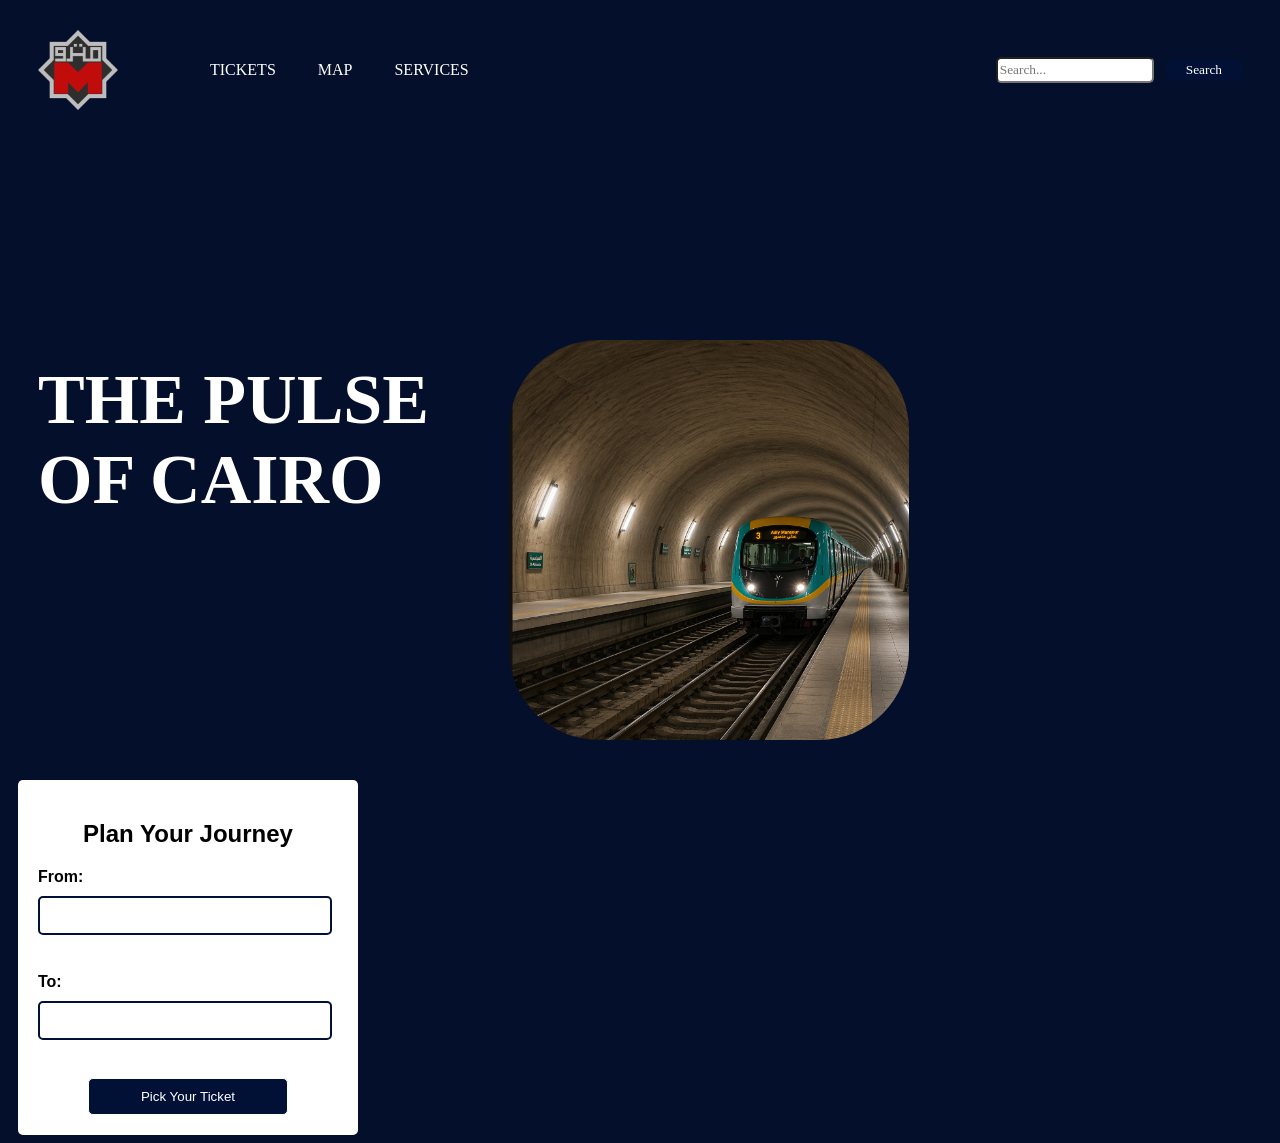
==== index.html @ cf231dbe "Add initial HTML structure, CSS styles, and metro car image - Created index.html with a navigation b" ====
<!DOCTYPE html>
<html lang="en">

<head>
    <meta charset="UTF-8">
    <meta name="viewport" content="width=device-width, initial-scale=1.0">
    <title>Metro Page</title>
    <link rel="stylesheet" href="Style.css">
</head>

<body>
    <nav class="navbar">
        <img src="Cairo_metro_logo.png" alt="Metro Logo" class="logo">
        <a href="#">TICKETS</a>
        <a href="#">MAP</a>
        <a href="#">SERVICES</a>
        <input type="text" placeholder="Search..." class="search-bar">
        <input type="button" value="Search" class="search-button">
    </nav>
</body>
<div class="card">
    <h1 class="description">
        THE PULSE <br >OF CAIRO
    </h1>

    <div class="metro-image">
        <img src="metrocar.png" alt="metro-image">
    </div>
</div>



<div class="metro-form">
    <h2>Plan Your Journey</h2>
    <form action="/submit" method="post">
        <label for="from">From:</label>
        <input type="text" id="from" name="from" required><br><br>
        <label for="to">To:</label>
        <input type="text" id="to" name="to" required><br><br>
        <input type="submit" value="Pick Your Ticket" class="submit-button">
    </form>
</div>




</html>
---- Style.css ----
body {
    background-color: #030f2b;
    font-family: Arial, sans-serif;
}

.navbar {
    display: flex;
    justify-content: flex-start;
    align-items: center;
    gap: 12px;
    padding: 20px;
    margin: 10px;
    color: #fff;
}

.navbar a {
    color: #fff;
    text-decoration: none;
    font-family: 'Times New Roman', Times, serif;
}

.navbar a+a {
    margin-left: 30px;
}


.logo {
    font-size: 24px;
    font-weight: bold;
    color: #fff;
    width: 80px;
    margin-right: 80px;
}

.search-bar {
    display: flex;
    align-items: center;
    background-color: #fff;
    border-radius: 5px;
    font-family: 'Times New Roman', Times, serif;
    width: 150px;
    margin-left: auto;
    height: 20px;
}

.search-button {
    background-color: #011136;
    color: #fff;
    border: none;
    padding: 0 20px;
    cursor: pointer;
    border-radius: 5px;
    height: 20px;
    box-sizing: border-box;
    text-align: center;
    font-family: 'Times New Roman', Times, serif;
}

.search-button input {
    border: none;
    padding: 10px;
    width: 100%;
    align-self: center;
    font-family: 'Times New Roman', Times, serif;
}

.search-button:hover {
    background-color: #fff;
    color: #011136;
    border: 1px solid #011136;
}
.card{
    display: flex;
    align-items: center;
    gap: 30px;
}


.description{
    padding-left:30px;
    color: #ffffff;
   
    font-size: 70px;
    font-family: 'Times New Roman', Times, serif;
}


.metro-image {
    margin-left: 50px;
     border-radius: 5px;
}

.metro-image img {
    display: block;
    margin-top: 200px;
    width: 400px;
    height: 400px;
    border-radius: 90px;
    margin-right: 30px;
}

.metro-form {
    background-color: #fff;
    padding: 20px;
    border-radius: 5px;
    margin-top: 40px;
    width: 300px;
    margin-left: 10px;
}

.metro-form h2 {
    margin-bottom: 20px;
    text-align: center;
}

.metro-form label {
    display: block;
    margin-bottom: 10px;
    font-weight: bold;
}

.metro-form input:not(.submit-button) {
    width: 90%;
    padding: 10px;
    margin-bottom: 20px;
    border: 2px solid #011136;
    border-radius: 5px;
}

.metro-form textarea {
    width: 100px;
    padding: 10px;
    margin-bottom: 20px;
    border: 5px solid #011136;
    border-radius: 5px;
    color: #ffffff;
    text-decoration: #ffffff;
}

.submit-button {
    display: block;
    margin: 0 auto;
    background-color: #011136;
    color: #ffffff;
    border: 1px solid #ffffff;
    padding: 10px 20px;
    cursor: pointer;
    border-radius: 5px;
    width: 200px;

}

.submit-button:hover {
    background-color: #fff;
    color: #011136;
    border: 1px solid #011136;
    align-self: center;

}
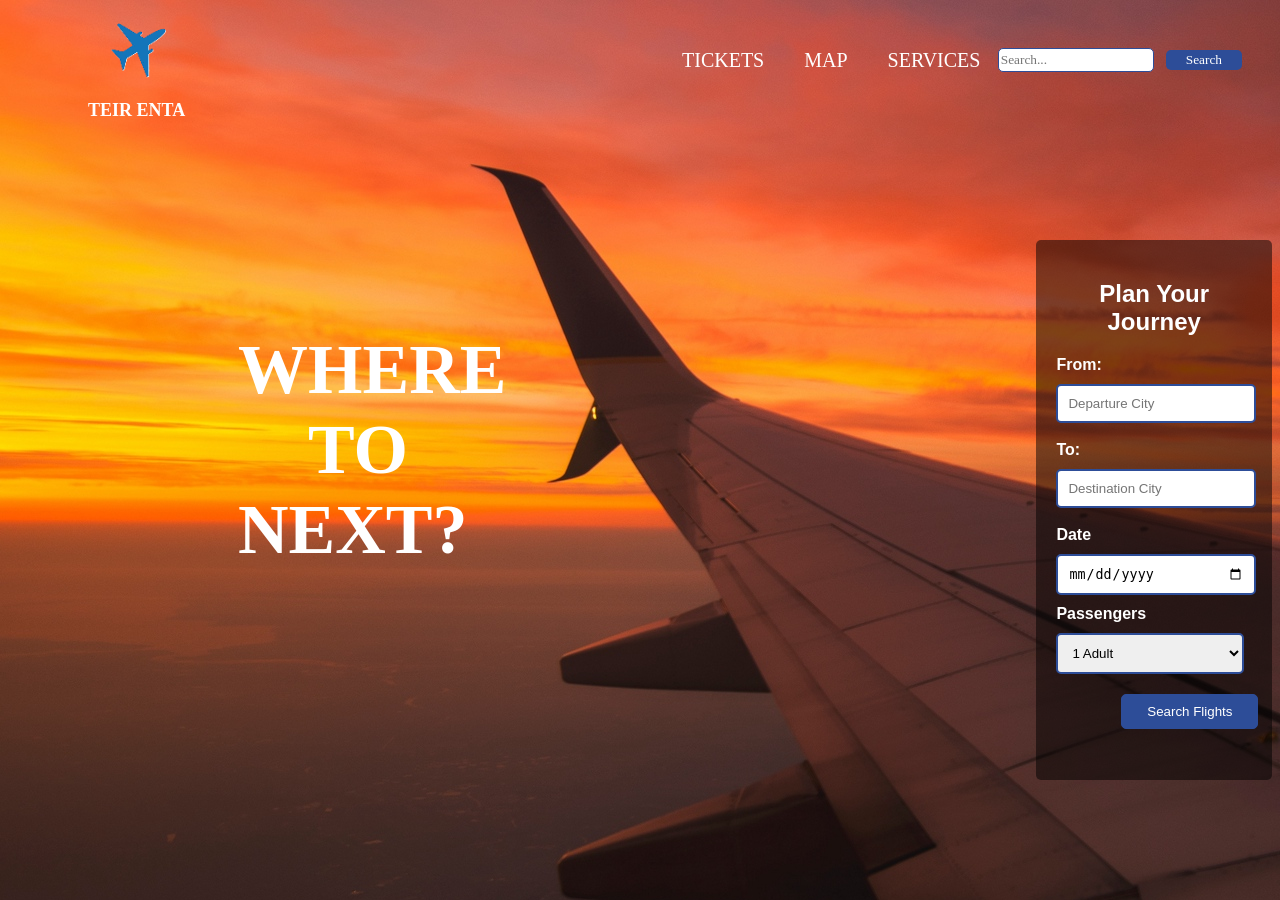
==== commit 961924e9: "first upload" ====
--- a/index.html
+++ b/index.html
@@ -4,44 +4,73 @@
 <head>
     <meta charset="UTF-8">
     <meta name="viewport" content="width=device-width, initial-scale=1.0">
-    <title>Metro Page</title>
+    <title>Teir Enta Booking</title>
     <link rel="stylesheet" href="Style.css">
 </head>
 
 <body>
     <nav class="navbar">
-        <img src="Cairo_metro_logo.png" alt="Metro Logo" class="logo">
-        <a href="#">TICKETS</a>
-        <a href="#">MAP</a>
-        <a href="#">SERVICES</a>
+        <div class="brand">
+            <img src="./images/Plane.png" alt="Plane Logo" class="logo">
+            <h3 class="company-name">TEIR ENTA</h3>
+        </div>
+        <div class="nav-links">
+            <a href="#">TICKETS</a>
+            <a href="#">MAP</a>
+            <a href="#">SERVICES</a>
+        </div>
+
         <input type="text" placeholder="Search..." class="search-bar">
         <input type="button" value="Search" class="search-button">
     </nav>
-</body>
-<div class="card">
-    <h1 class="description">
-        THE PULSE <br >OF CAIRO
-    </h1>
 
-    <div class="metro-image">
-        <img src="metrocar.png" alt="metro-image">
-    </div>
-</div>
+    <div class="container">
+        <h1 class="text">
+            <span>WHERE</span><br>
+            <SPAN class="to-text">TO</SPAN><br>
+            <SPAn>NEXT?</SPAn><br>
+        </h1>
+
+        <div class="Plane-form input">
+            <h2>Plan Your Journey</h2>
+            <form action="/submit" method="post">
+                <label for="from">From:</label>
+                <input type="text" id="from" name="from" required placeholder="Departure City"><br><br>
+
+                <label for="to">To:</label>
+                <input type="text" id="to" name="to" required placeholder="Destination City"><br><br>
 
 
 
-<div class="metro-form">
-    <h2>Plan Your Journey</h2>
-    <form action="/submit" method="post">
-        <label for="from">From:</label>
-        <input type="text" id="from" name="from" required><br><br>
-        <label for="to">To:</label>
-        <input type="text" id="to" name="to" required><br><br>
-        <input type="submit" value="Pick Your Ticket" class="submit-button">
-    </form>
-</div>
+                <div class="row">
+                    <div class="field1">
+                        <label>Date</label>
+                        <input type="date">
+                        <div>
+                            <label class="passengers">Passengers</label>
+                            <select class="passengers-input passengers-select">
+                                <option>1 Adult</option>
+                                <option>2 Adults</option>
+                                <option>3 Adults</option>
+                                <option>4 Adults</option>
+                                <option>5 adults</option>
+                                <option>6 adults</option>
+                                <option>7 adults</option>
+                                <option>8 adults</option>
+                                <option>8 or more adults</option>
+
+                            </select>
+                        </div>
+                    </div>
+
+                </div>
+                <button type="submit" value="Search Flights" class="submit-button">Search Flights</button>
+        </div>
+        </form>
 
 
 
+    </div>
+</body>
 
 </html>
--- a/Style.css
+++ b/Style.css
@@ -1,16 +1,17 @@
 body {
-    background-color: #030f2b;
+    background-image: url('./images/plane_background.png');
     font-family: Arial, sans-serif;
 }
 
 .navbar {
     display: flex;
-    justify-content: flex-start;
+    justify-content: center;
     align-items: center;
     gap: 12px;
     padding: 20px;
     margin: 10px;
     color: #fff;
+    justify-content: space-between;
 }
 
 .navbar a {
@@ -19,21 +20,64 @@
     font-family: 'Times New Roman', Times, serif;
 }
 
-.navbar a+a {
-    margin-left: 30px;
-}
-
-
-.logo {
+.navbar a:hover {
+    color: #2d4d98;
+    border-bottom: 1px solid #2d4d98;
+}
+
+
+.nav-links {
+    display: flex;
+    gap: 40px;
+    margin-left: 460px;
+    font-size: 20px;
+}
+
+nav{
+    height: 60px;
+}
+
+
+.company-name {
     font-size: 24px;
     font-weight: bold;
-    color: #fff;
-    width: 80px;
-    margin-right: 80px;
-}
+    color: #ffffff;
+    width: 100px;  
+    font-family: 'Times New Roman', Times, serif;
+
+    
+}
+
+.brand {
+    display: flex;
+    flex-direction: column;
+    align-items: center;
+    margin-left: 50px;
+    margin-right: 22px;
+    width: 100px;
+    height: auto;
+    
+}
+
+.logo {
+    width: 100px;
+    height: auto;
+    display: block;
+    margin: 0;
+}
+
+.company-name {
+    font-size: 18px;
+    font-weight: 700px;
+    color: #ffffff;
+    margin: 0;
+    font-family: 'Times New Roman', Times, serif;
+}
+
 
 .search-bar {
     display: flex;
+    border: 1px solid #2d4d98;
     align-items: center;
     background-color: #fff;
     border-radius: 5px;
@@ -44,7 +88,7 @@
 }
 
 .search-button {
-    background-color: #011136;
+    background-color: #2d4d98;
     color: #fff;
     border: none;
     padding: 0 20px;
@@ -56,104 +100,120 @@
     font-family: 'Times New Roman', Times, serif;
 }
 
-.search-button input {
-    border: none;
-    padding: 10px;
-    width: 100%;
-    align-self: center;
-    font-family: 'Times New Roman', Times, serif;
-}
-
 .search-button:hover {
     background-color: #fff;
     color: #011136;
-    border: 1px solid #011136;
-}
-.card{
+    border: 1px solid #2d4d98;
+}
+
+
+
+.container{
     display: flex;
     align-items: center;
     gap: 30px;
 }
 
 
-.description{
+.text{
     padding-left:30px;
     color: #ffffff;
-   
+    margin-left:200px ;
     font-size: 70px;
     font-family: 'Times New Roman', Times, serif;
 }
-
-
-.metro-image {
+.to-text{
+    margin-left: 70px;
+}
+
+
+.Plane-image {
     margin-left: 50px;
      border-radius: 5px;
-}
-
-.metro-image img {
-    display: block;
-    margin-top: 200px;
+     
+}
+
+
+.Plane-form {
+    display: flex;
+    flex-direction: column;
+    padding: 20px;
+    background-color: rgba(0, 0, 0, 0.5);
+    border-radius: 5px;
+    margin-top: 40px;
     width: 400px;
-    height: 400px;
-    border-radius: 90px;
-    margin-right: 30px;
-}
-
-.metro-form {
-    background-color: #fff;
-    padding: 20px;
-    border-radius: 5px;
-    margin-top: 40px;
-    width: 300px;
-    margin-left: 10px;
-}
-
-.metro-form h2 {
+    height: 500px;
+    margin-top:120px;
+    margin-left:500px;
+    color: #ffffff;
+}
+
+.Plane-form h2 {
     margin-bottom: 20px;
     text-align: center;
 }
 
-.metro-form label {
+.Plane-form label {
     display: block;
     margin-bottom: 10px;
     font-weight: bold;
 }
 
-.metro-form input:not(.submit-button) {
+.Plane-form input {
+    width: 90%;
+    padding: 10px;
+    border: 2px solid #2d4d98;
+    border-radius: 5px;
+    height: auto;
+}
+
+
+.submit-button {
+    margin: 0 auto;
+    background-color: #2d4d98;;
+    color: #ffffff;
+    border: 1px solid #ffffff;
+    border-color: #2d4d98;
+    cursor: pointer;
+    border-radius: 5px;
+    width: 70%;
+    height: 35px;
+    margin-left: 65px;
+    
+
+}
+
+.submit-button:hover {
+    background-color: #ffffff;
+    color: #2d4d98;
+    border: 1px solid #2d4d98;
+    align-self: center;
+
+}
+
+.passengers-input {
     width: 90%;
     padding: 10px;
     margin-bottom: 20px;
-    border: 2px solid #011136;
-    border-radius: 5px;
-}
-
-.metro-form textarea {
-    width: 100px;
-    padding: 10px;
-    margin-bottom: 20px;
-    border: 5px solid #011136;
-    border-radius: 5px;
-    color: #ffffff;
-    text-decoration: #ffffff;
-}
-
-.submit-button {
-    display: block;
-    margin: 0 auto;
-    background-color: #011136;
-    color: #ffffff;
-    border: 1px solid #ffffff;
-    padding: 10px 20px;
-    cursor: pointer;
-    border-radius: 5px;
-    width: 200px;
-
-}
-
-.submit-button:hover {
-    background-color: #fff;
-    color: #011136;
-    border: 1px solid #011136;
-    align-self: center;
-
-}
+    border: 2px solid #2d4d98;
+    border-radius: 5px;
+    box-sizing: border-box;
+}
+
+.field{
+    display: flex;
+    align-items: center;
+
+}
+
+.dateinput{
+    width: 45%;
+    margin: 10px;
+}
+.passengers{
+    margin-top:10px ;
+
+}
+.passengers-select{
+    width: 96%;
+}
